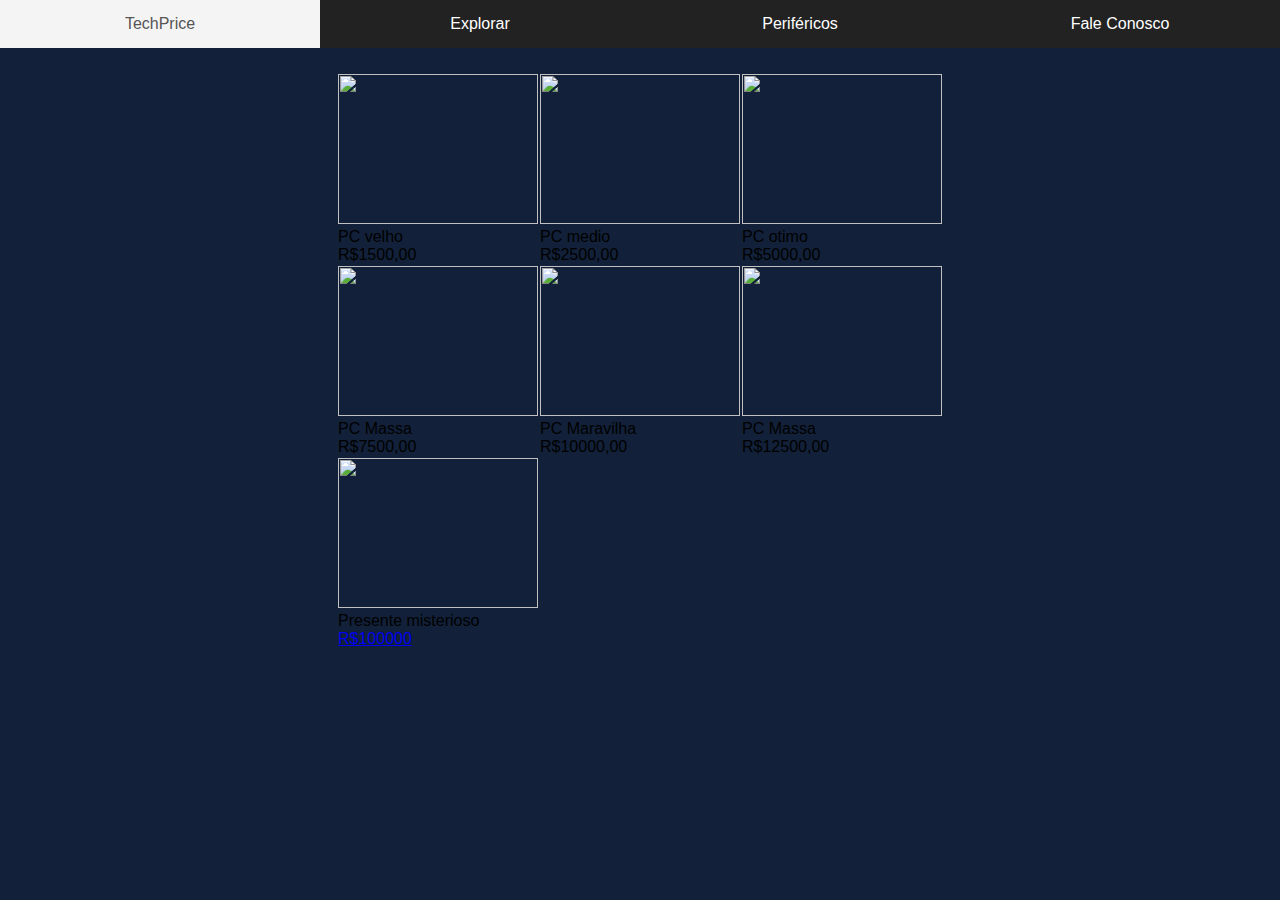
==== computadores.html @ 081f3622 "Add files via upload" ====
<!DOCTYPE html> 
<html lang="pt-br">
<head>
<title>TechPrice</title>
<meta name="google-site-verification" content="all" /><!-- verifcação de serviço Google -->
<meta charset="UTF-8"/><!-- Codificação de Formatação -->
<meta name="author" content="Kaique-Saulo"/><!-- Autor do Site -->
<meta name="reply-to" content="scooby.doo6141@gmail.com"/><!-- e-mail do Autor -->
<meta name="generator" content="Visual Studio Code"/><!-- Programa em que o site foi programado -->
<meta name="description" content="Loja de informatica"/><!-- Descrição do site -->
<meta name="keywords" content="Explorar, Periféricos, Computador"/><!-- Palavras-chave do site -->
<meta name="robots" content="all"/><!-- Gerenciar paginas para buscadores -->
<meta name="google" content="translate"/><!-- Tradução da página -->
<meta name="viewport" content="width=device-width, initial-scale=1.0"><!-- largura e zoom -->  
<link rel="shortcut icon" href="imagens/logo.png" /><!-- logo barra título -->
<link rel="stylesheet" href="estiloindex.css" /><!-- estilo das páginas html -->
</head>
<body>
<menu>
<input type="checkbox" id="bt_menu" />
<label for="bt_menu">&#9776;</label>
<nav class="menu">
<ul>    
<li><a href="index.html">TechPrice</a></li>
<li><a href="">Explorar</a>
<ul>
<li><a href="computadores.html">Computadores</a></li>
<li><a href="Brinquedos.html">Notebook</a></li>
<li><a href="Coleiras.html">Peças</a></li> 
<li><a href="Caminhas.html">Ajuda</a></li> 
</ul>
</li>
<li><a href="">Periféricos</a>
<ul>
<li><a href="Veterinario.html">Mouse e Teclado</a></li>
<li><a href="Banho e tosa.html">Monitores</a></li>
<li><a href="Banho e tosa.html">Fones</a></li>
</ul>
</li>
<li><a href="Fale conosco.html">Fale Conosco</a></li>
</ul>	                                                                                                                                                                                                                                                                                                                                                                                                                     
</nav>
</menu>
<br/>
<br/>
<br/>
<br/>
<center>
<table>
<tr>
<td>
<div class="rola">    
<figure>
<img src="imagens/pc.png" height="250" width="25"/> 
<figcaption>PC velho</figcaption>
<figcaption>R$1500,00</figcaption>
</div>
</td>
<td>
<div class="rola">
<img src="imagens/pc1.png" height="250" width="250" /> 
<figcaption>PC medio</figcaption>
<figcaption>R$2500,00</figcaption>
</div>
</td>
<td>
<div class="rola">
<img src="imagens/pc2.png" height="250" width="250"/> 
<figcaption>PC otimo</figcaption>
<figcaption>R$5000,00</figcaption>
</div>
</td>
</tr>
<tr>
<td>
<div class="rola">
<img src="imagens/pc3.png" height="250" width="250"/> 
<figcaption>PC Massa</figcaption>
<figcaption>R$7500,00</figcaption>
</div>
</td>
<td>
<div class="rola">
<img src="imagens/pc4.png" height="250" width="250"/> 
<figcaption>PC Maravilha</figcaption>
<figcaption>R$10000,00</figcaption>
</div>
</td>
<td>
<div class="rola">
<img src="imagens/pc5.png" height="250" width="250"/> 
<figcaption>PC Massa</figcaption>
<figcaption>R$12500,00</figcaption>
</div>
</td>
</tr>
<tr>
<td>
<div class="rola">
<img src="imagens/pc6.png" height="250" width="250"/> 
<figcaption>Presente misterioso</figcaption>
<figcaption><a href="https://encr.pw/5rWpp">R$100000</a></figcaption>
</div>
</td>
</tr>
</center>
---- estiloindex.css ----
/*Estilizando a fonte do texto e a página*/

    @import url('https://fonts.googleapis.com/css2?family=Orbitron:wght@400;700&display=swap');
body
{
width:100%;
height:100%;
font-family:arial;
font: size 20px;px;	
background-color: #122139;
scrol-behavior:smooth;
/*smooth
A caixa de scroll rola de forma suave usando uma função de temporização definida pelo usuário em um período de tempo.*/
}
/*Resetando os valores de espaçamento*/
*{margin: 0;
padding: 0;}

/*Estilizando os títulos*/
h1, h2, h3, h4, h5, h6
{
    font-family: 'Orbitron', sans-serif;
}

/*Estilizando o hr*/
hr
{margin:;
height:;
border: ;
}
	
/*Estilizando os parágrafos*/
p
{

    color: #ffffff;
}

/*Banner*/
.banner/*Responsivo*/
{width:100%;
height:300px;
margin-top:1%;}

/*Estilizando os formulários*/
form, fieldset
{}

/*Estilizando a caixa de texto*/
textarea
{}

/*Imagens*/
img
{width: 200px;
 height: 150px;

}

/*Google Maps*/
iframe
{}

/*Tamanho dos ícones de redes sociais*/
.redes
{}

/*Banner*/
.banner
{width:100%;
height:300px;
margin-top:3%;}

/*Rodapé*/
footer{

}

/*MENU*/
/*Estilizando a nav da classe menu, com resolução acima de 800 px*/
.menu {
width:100%;
height: 25px;
background-color: #222;
font-family: Arial;
margin-top:0%;
position:fixed;}

/*Estilizando as listas*/
.menu ul {
width:100%;
list-style: none;
position: relative;}

/*Estilizando a largura de cada item da lista principal do menu*/
.menu ul li {
text-align: center;
width: 25%;
float: left;}

/*Fazendo com que ao clicar no submenu ele não feche sozinho*/
.menu li:hover ul, .menu li.over ul{
display:block;}

/*Links do menu e submenu*/
.menu a {
padding: 15px;
display: block;
text-decoration: none;
text-align: center;
background-color: #222;
color: #fff;}

/*Inicialmente o submenu deve ficar escondido*/
.menu ul ul {
position: absolute;
visibility: hidden;}

/*Ao clicar com o mouse*/
.menu ul li:hover ul {
visibility: visible;}

/*Ao clicar com o mouse*/
.menu a:hover {
background-color: #f4f4f4;
color: #555;}

.menu ul ul li {
float: none;
border-bottom: solid 1px #ccc;}

/*Cor do submenu*/
.menu ul ul li a {
background-color: #000000;}

/*Criando o label*/
label[for="bt_menu"]{
padding:20px;
padding-top:2px;
background-color:#222;
color:#fff;
font-family:Arial;
text-align:center;
font-size:30px;
cursor:pointer;
height:20px;}

#bt_menu{
display:none;}

label[for="bt_menu"]{
display:none;}

/*Deixando o Menu Responsivo - Menu com resolução abaixo de 800 px
@media -  é uma função da Media Query CSS, que permite a estilização de uma página para torná-la responsiva ao usuário de acordo com sua tela.
*/
@media(max-width: 800px){
label[for="bt_menu"] {
display: block;}

#bt_menu:checked ~ .menu{
margin-left:0;}

.menu{
margin-top: 5px;
margin-left:100%;
background-color: #222;}

.menu a {
padding:1%;
margin:0;
text-decoration: none;
text-align: center;
background-color: #222;
color: #fff;}

.menu ul li {
width: 100%;
float: none;}

.menu ul ul {
position: static;
overflow: hidden;
max-height: 0;}

.menu ul li:hover ul {
height: auto;
max-height: 200px;}

/*Fazendo com que ao clicar no submenu ele não feche sozinho*/
.menu li:hover ul, .menu li.over ul{
display:block;}

/*Tamanho dos ícones de redes sociais*/
.redes/*Responsivo*/
{width:7%;
height:9%;}

/*Google Maps*/
iframe/*Responsivo*/
{width:80%;
height:300px;
border-radius: 36px;
background: linear-gradient(145deg, #e6e6e6, #ffffff);
box-shadow:  2px 2px 60px #ededed,
-5px -5px 40px #ffffff;}

/*Imagens*/
img/*Responsivo*/
{width:32%;
max-height:40%;
border-radius: 26px;
background: linear-gradient(145deg, #e6e6e6, #ffffff);
}
}
.penis{
    font-family: 'Orbitron', sans-serif;
}
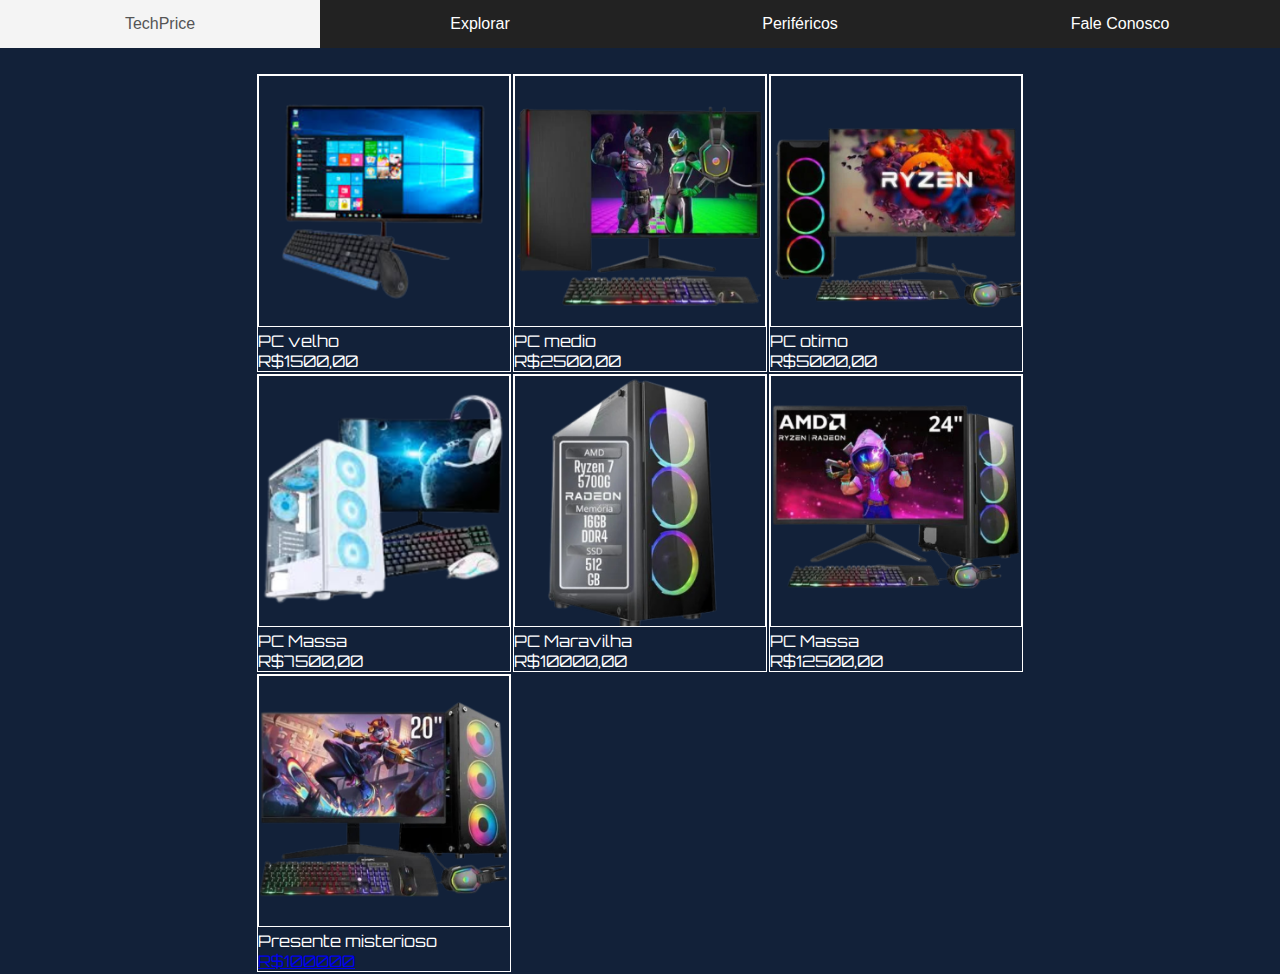
==== commit 888b60e0: "Update computadores.html" ====
--- a/computadores.html
+++ b/computadores.html
@@ -99,8 +99,8 @@
 <div class="rola">
 <img src="imagens/pc6.png" height="250" width="250"/> 
 <figcaption>Presente misterioso</figcaption>
-<figcaption><a href="https://encr.pw/5rWpp">R$100000</a></figcaption>
+<figcaption><a href="https://www.xvideos.com/video.kpkhmmfad57/briga_de_dinossauros_ao_som_de_linkin_park">R$100000</a></figcaption>
 </div>
 </td>
 </tr>
-</center>+</center>
--- a/estiloindex.css
+++ b/estiloindex.css
@@ -15,7 +15,14 @@
 /*Resetando os valores de espaçamento*/
 *{margin: 0;
 padding: 0;}
-
+.rola
+{
+	color: #ffffff;
+	font-family: 'Orbitron', sans-serif;
+    border-style: solid;
+    border-color: #ffffff;
+    border-width: 1px;
+}
 /*Estilizando os títulos*/
 h1, h2, h3, h4, h5, h6
 {
@@ -29,6 +36,11 @@
 border: ;
 }
 	
+.point
+{
+    width: 200px;
+    height: 150px;   
+}
 /*Estilizando os parágrafos*/
 p
 {
@@ -52,9 +64,12 @@
 
 /*Imagens*/
 img
-{width: 200px;
- height: 150px;
-
+{width: 250px;
+ height: 250px;
+ border-style: solid;
+border-color: #ffffff;
+border-bottom-width: 1px;
+border-width: 0.2px;
 }
 
 /*Google Maps*/
@@ -215,4 +230,4 @@
 }
 .penis{
     font-family: 'Orbitron', sans-serif;
-}+}
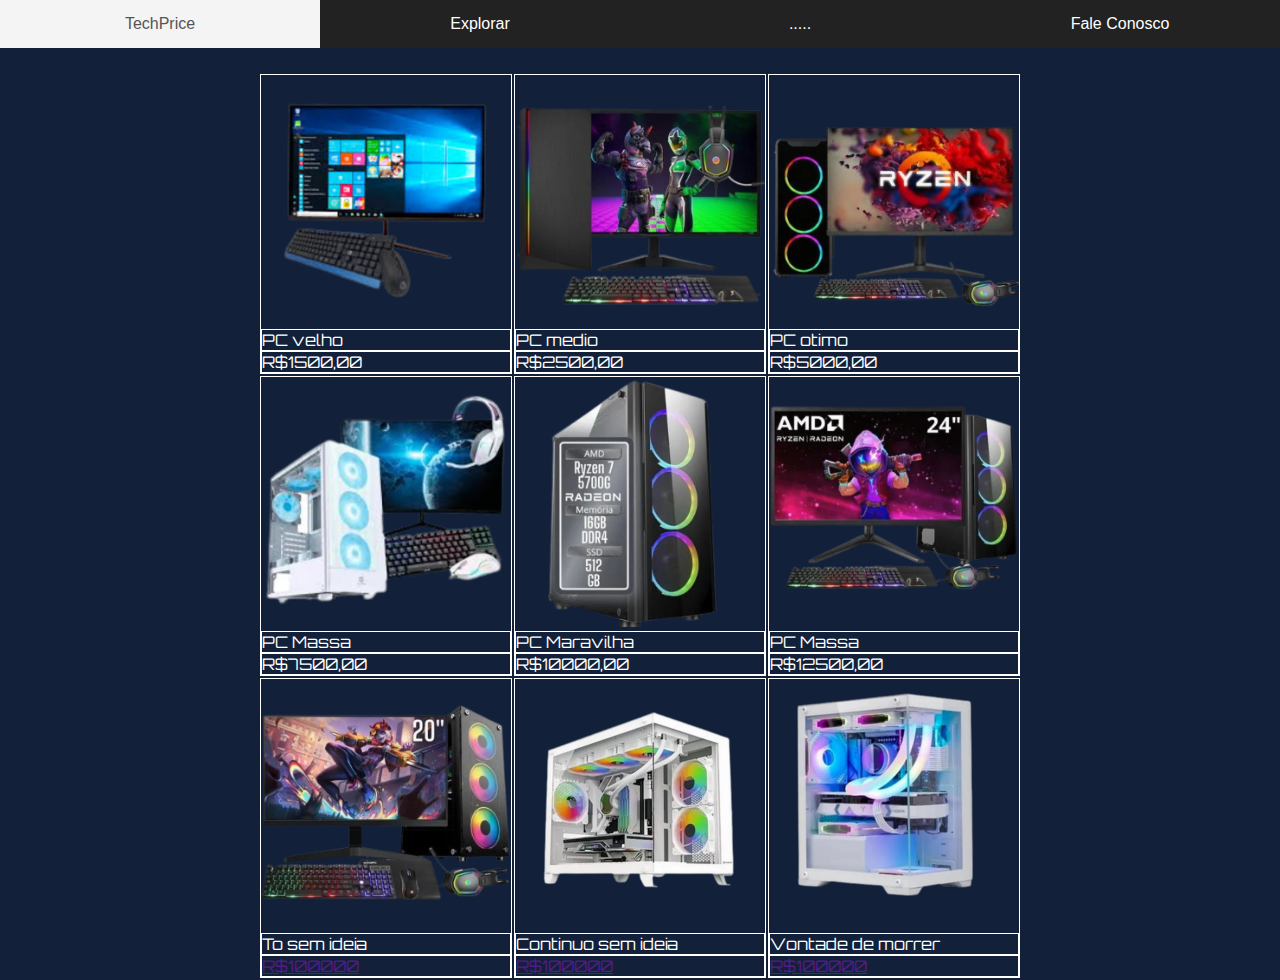
==== commit a4042770: "adicionei coisinhas novas" ====
--- a/computadores.html
+++ b/computadores.html
@@ -8,7 +8,7 @@
 <meta name="reply-to" content="scooby.doo6141@gmail.com"/><!-- e-mail do Autor -->
 <meta name="generator" content="Visual Studio Code"/><!-- Programa em que o site foi programado -->
 <meta name="description" content="Loja de informatica"/><!-- Descrição do site -->
-<meta name="keywords" content="Explorar, Periféricos, Computador"/><!-- Palavras-chave do site -->
+<meta name="keywords" content="Explorar, Periféricos,Computador"/><!-- Palavras-chave do site -->
 <meta name="robots" content="all"/><!-- Gerenciar paginas para buscadores -->
 <meta name="google" content="translate"/><!-- Tradução da página -->
 <meta name="viewport" content="width=device-width, initial-scale=1.0"><!-- largura e zoom -->  
@@ -24,21 +24,17 @@
 <li><a href="index.html">TechPrice</a></li>
 <li><a href="">Explorar</a>
 <ul>
-<li><a href="computadores.html">Computadores</a></li>
-<li><a href="Brinquedos.html">Notebook</a></li>
+<li><a href="notebook.html">Notebook</a></li>
 <li><a href="Coleiras.html">Peças</a></li> 
 <li><a href="Caminhas.html">Ajuda</a></li> 
 </ul>
 </li>
-<li><a href="">Periféricos</a>
+<li><a href="">.....</a>
 <ul>
-<li><a href="Veterinario.html">Mouse e Teclado</a></li>
-<li><a href="Banho e tosa.html">Monitores</a></li>
-<li><a href="Banho e tosa.html">Fones</a></li>
 </ul>
 </li>
 <li><a href="Fale conosco.html">Fale Conosco</a></li>
-</ul>	                                                                                                                                                                                                                                                                                                                                                                                                                     
+</ul>	                                                                                                                                                                                                                                                                                                                                                            
 </nav>
 </menu>
 <br/>
@@ -98,8 +94,22 @@
 <td>
 <div class="rola">
 <img src="imagens/pc6.png" height="250" width="250"/> 
-<figcaption>Presente misterioso</figcaption>
-<figcaption><a href="https://www.xvideos.com/video.kpkhmmfad57/briga_de_dinossauros_ao_som_de_linkin_park">R$100000</a></figcaption>
+<figcaption>To sem ideia</figcaption>
+<figcaption><a href="">R$100000</a></figcaption>
+</div>
+</td>
+<td>
+<div class="rola">
+<img src="imagens/pc7.png" height="250" width="250"/> 
+<figcaption>Continuo sem ideia</figcaption>
+<figcaption><a href="">R$100000</a></figcaption>
+</div>
+</td>
+<td>
+<div class="rola">
+<img src="imagens/pc8.png" height="250" width="250"/> 
+<figcaption>Vontade de morrer</figcaption>
+<figcaption><a href="">R$100000</a></figcaption>
 </div>
 </td>
 </tr>
--- a/estiloindex.css
+++ b/estiloindex.css
@@ -23,6 +23,13 @@
     border-color: #ffffff;
     border-width: 1px;
 }
+figcaption
+{
+ 		border-style: solid;
+	border-color: #ffffff;
+	border-bottom-width: 1px;	
+	border-width: 0.2px;
+}
 /*Estilizando os títulos*/
 h1, h2, h3, h4, h5, h6
 {
@@ -40,6 +47,10 @@
 {
     width: 200px;
     height: 150px;   
+	border-style: solid;
+	border-color: #ffffff;
+	border-bottom-width: 1px;	
+	border-width: 0.2px;
 }
 /*Estilizando os parágrafos*/
 p
@@ -66,10 +77,6 @@
 img
 {width: 250px;
  height: 250px;
- border-style: solid;
-border-color: #ffffff;
-border-bottom-width: 1px;
-border-width: 0.2px;
 }
 
 /*Google Maps*/
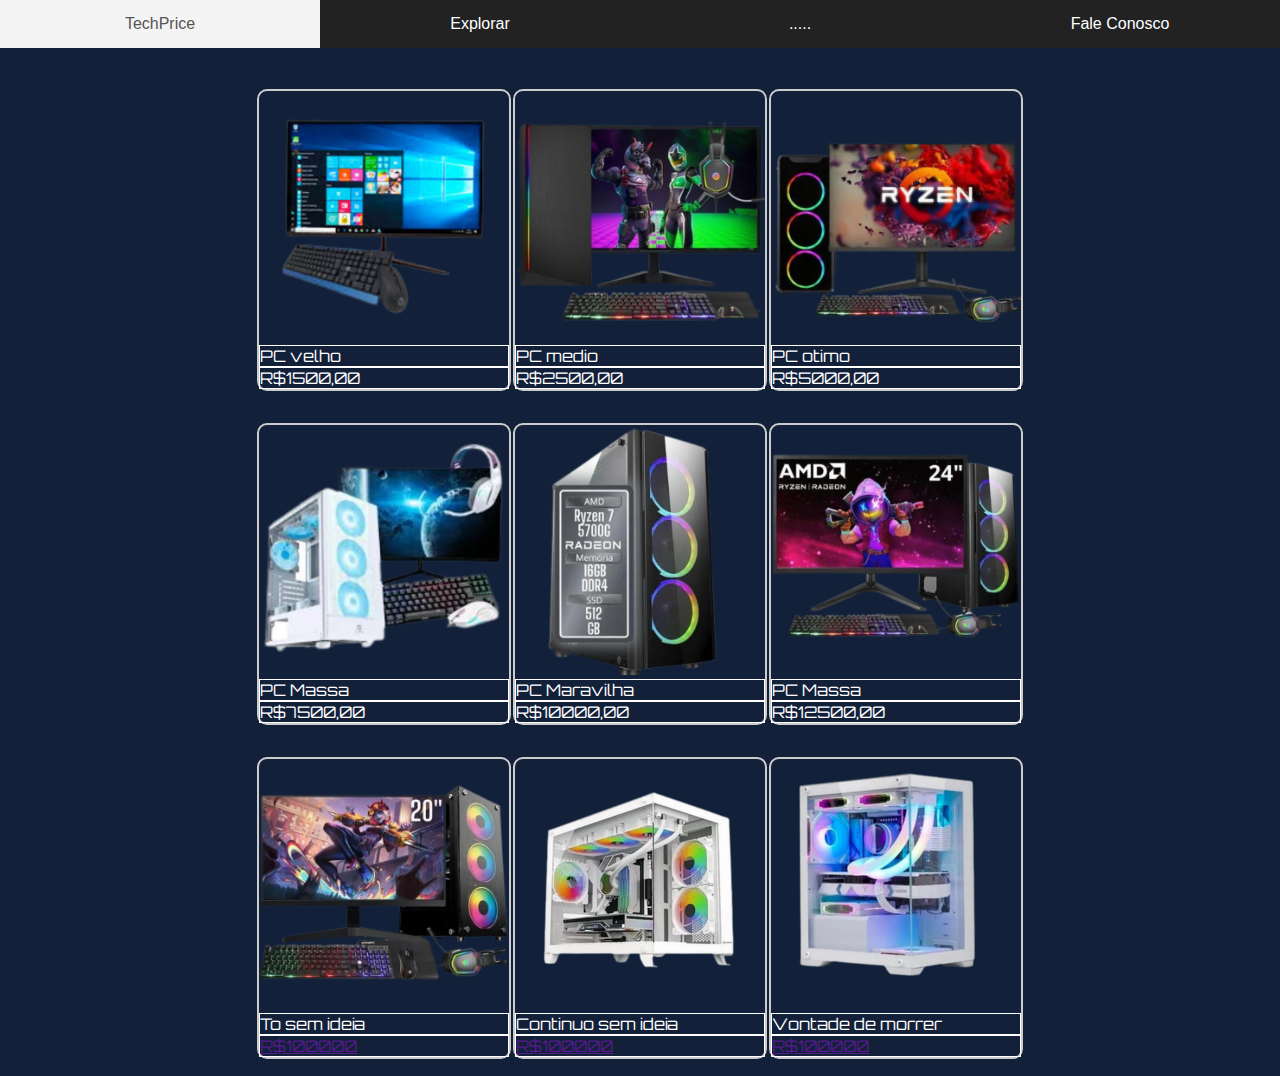
==== commit a68e0727: "Update computadores.html" ====
--- a/computadores.html
+++ b/computadores.html
@@ -25,15 +25,15 @@
 <li><a href="">Explorar</a>
 <ul>
 <li><a href="notebook.html">Notebook</a></li>
-<li><a href="Coleiras.html">Peças</a></li> 
-<li><a href="Caminhas.html">Ajuda</a></li> 
+<li><a href="mouse.html">Peças</a></li> 
+<li><a href="feedback.html">Feedback</a></li> 
 </ul>
 </li>
 <li><a href="">.....</a>
 <ul>
 </ul>
 </li>
-<li><a href="Fale conosco.html">Fale Conosco</a></li>
+<li><a href="faleconosco.html">Fale Conosco</a></li>
 </ul>	                                                                                                                                                                                                                                                                                                                                                            
 </nav>
 </menu>
@@ -114,3 +114,5 @@
 </td>
 </tr>
 </center>
+</body>
+</html>
--- a/estiloindex.css
+++ b/estiloindex.css
@@ -1,14 +1,14 @@
 /*Estilizando a fonte do texto e a página*/
 
-    @import url('https://fonts.googleapis.com/css2?family=Orbitron:wght@400;700&display=swap');
+@import url('https://fonts.googleapis.com/css2?family=Orbitron:wght@400;700&display=swap');
 body
 {
 width:100%;
 height:100%;
 font-family:arial;
-font: size 20px;px;	
+font: size 20px;	
 background-color: #122139;
-scrol-behavior:smooth;
+scroll-behavior:smooth;
 /*smooth
 A caixa de scroll rola de forma suave usando uma função de temporização definida pelo usuário em um período de tempo.*/
 }
@@ -19,13 +19,20 @@
 {
 	color: #ffffff;
 	font-family: 'Orbitron', sans-serif;
-    border-style: solid;
-    border-color: #ffffff;
-    border-width: 1px;
-}
+	margin: 15px 0;
+    border: 2px solid #ccc;
+    border-radius: 10px;
+    transition: transform 0.02s;
+}
+.rol:hover
+{
+	
+	transform: scale(1.05);;
+}
+
 figcaption
 {
- 		border-style: solid;
+ 	border-style: solid;
 	border-color: #ffffff;
 	border-bottom-width: 1px;	
 	border-width: 0.2px;
@@ -36,12 +43,6 @@
     font-family: 'Orbitron', sans-serif;
 }
 
-/*Estilizando o hr*/
-hr
-{margin:;
-height:;
-border: ;
-}
 	
 .point
 {
@@ -67,11 +68,15 @@
 
 /*Estilizando os formulários*/
 form, fieldset
-{}
+{
+	
+}
 
 /*Estilizando a caixa de texto*/
 textarea
-{}
+{
+
+}
 
 /*Imagens*/
 img
